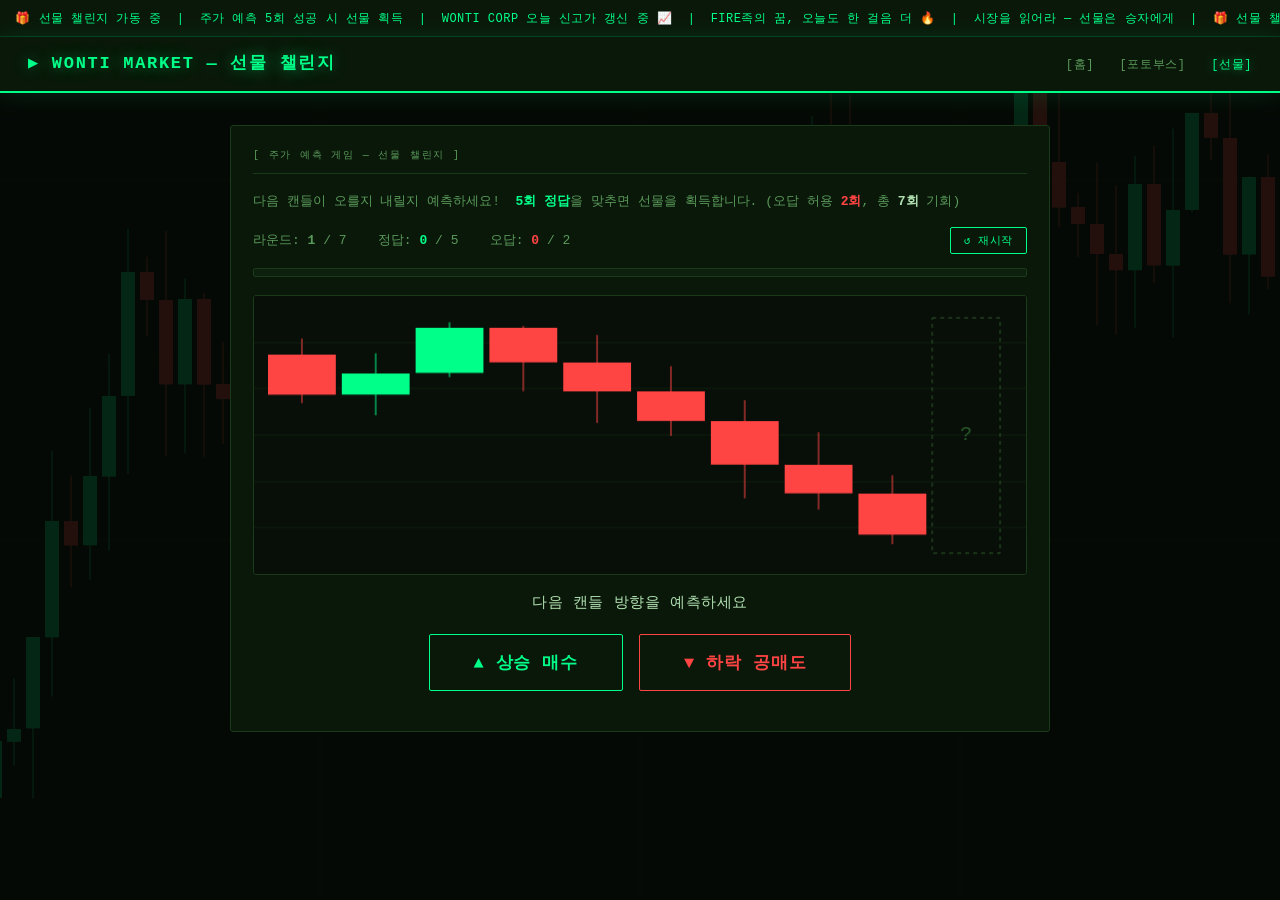
==== gift.html @ 6cebcbec "Add HBD-Wonti birthday website with stock chart theme Three pages: countdown/birthday celebration, p" ====
<!DOCTYPE html>
<html lang="ko">
<head>
  <meta charset="UTF-8">
  <meta name="viewport" content="width=device-width, initial-scale=1.0">
  <title>WONTI MARKET — 주가 예측 챌린지</title>
  <link rel="stylesheet" href="css/style.css">
</head>
<body>

<canvas id="bgChart" style="position:fixed;top:0;left:0;width:100vw;height:100vh;z-index:0;opacity:0.12;pointer-events:none;display:block;"></canvas>

<div class="ticker-wrap" style="position:relative;z-index:10;">
  <span class="ticker-content">
    &nbsp;&nbsp;🎁 선물 챌린지 가동 중 &nbsp;|&nbsp;
    주가 예측 5회 성공 시 선물 획득 &nbsp;|&nbsp;
    WONTI CORP 오늘 신고가 갱신 중 📈 &nbsp;|&nbsp;
    FIRE족의 꿈, 오늘도 한 걸음 더 🔥 &nbsp;|&nbsp;
    시장을 읽어라 — 선물은 승자에게 &nbsp;|&nbsp;
    🎁 선물 챌린지 가동 중 &nbsp;|&nbsp;
  </span>
</div>

<header class="site-header" style="position:relative;z-index:10;">
  <div class="logo">▶ WONTI MARKET — 선물 챌린지</div>
  <nav class="site-nav">
    <a href="index.html">[홈]</a>
    <a href="photo.html">[포토부스]</a>
    <a href="gift.html" class="active">[선물]</a>
  </nav>
</header>

<main class="main" style="position:relative;z-index:1;">

  <div class="panel">
    <div class="panel-title">[ 주가 예측 게임 — 선물 챌린지 ]</div>
    <p style="color:var(--text-dim);font-size:13px;margin-bottom:16px;">
      다음 캔들이 오를지 내릴지 예측하세요!&nbsp;
      <strong style="color:var(--green)">5회 정답</strong>을 맞추면 선물을 획득합니다.
      (오답 허용 <strong style="color:var(--red)">2회</strong>, 총 <strong style="color:var(--text)">7회</strong> 기회)
    </p>

    <div class="game-header">
      <div class="game-score">
        라운드:&nbsp;<strong id="roundNum">1</strong>&nbsp;/&nbsp;7&nbsp;&nbsp;&nbsp;
        정답:&nbsp;<strong class="score-correct" id="scoreCorrect">0</strong>&nbsp;/&nbsp;5&nbsp;&nbsp;&nbsp;
        오답:&nbsp;<strong class="score-wrong" id="scoreWrong">0</strong>&nbsp;/&nbsp;2
      </div>
      <button class="btn btn-green" id="btnRestart" style="font-size:11px;padding:5px 13px;">↺ 재시작</button>
    </div>

    <div class="progress-bar-wrap">
      <div class="progress-bar-fill" id="progressFill" style="width:0%;"></div>
    </div>

    <div class="game-chart-wrap">
      <canvas id="gameChart"></canvas>
      <div id="resultOverlay" class="game-result-overlay"></div>
    </div>

    <div class="game-question">다음 캔들 방향을 예측하세요</div>
    <div class="game-buttons">
      <button id="btnUp"   class="btn btn-up">▲ 상승 매수</button>
      <button id="btnDown" class="btn btn-down">▼ 하락 공매도</button>
    </div>

  </div>

</main>

<!-- WIN SCREEN -->
<div id="winScreen" class="screen-overlay">
  <div class="win-content">
    <div class="win-title">🎉 축하해, 원태야!</div>
    <div class="gift-box">🎁</div>
    <div class="win-message">주가 예측 챌린지 성공!</div>
    <div class="gift-reveal">
      ✨ 선물이 도착했습니다 ✨<br>
      <span style="font-size:52px;display:inline-block;margin:8px 0;animation:giftPop 0.7s 0.8s cubic-bezier(0.34,1.56,0.64,1) both;">🌸</span><br>
      <strong style="font-size:20px;color:var(--yellow);">향수</strong><br>
      <span style="font-size:12px;color:var(--text-dim);margin-top:6px;display:block;">서프라이즈 선물 — 직접 확인해보세요!</span>
    </div>
    <p style="font-size:12px;color:var(--text-dim);margin-bottom:20px;">
      오늘 WONTI 수익률: +∞% &nbsp;|&nbsp; FIRE족 달성 한 걸음 더 🔥
    </p>
    <button id="btnWinRestart" class="btn btn-green btn-lg">↺ 다시 하기</button>
  </div>
</div>

<!-- LOSE SCREEN -->
<div id="loseScreen" class="screen-overlay">
  <div class="win-content">
    <div class="lose-title">📉 장이 급락했습니다!</div>
    <div class="lose-icon">😤</div>
    <p class="lose-msg">
      예측 실패! 하지만 괜찮아.<br>
      FIRE족은 손절도 빠르게 하는 법이지!<br>
      <span style="font-size:12px;">다시 도전해서 선물을 쟁취하자!</span>
    </p>
    <button id="btnRetry" class="btn btn-red btn-lg">↺ 다시 도전</button>
  </div>
</div>

<script src="js/chart-bg.js"></script>
<script src="js/game.js"></script>
</body>
</html>
---- css/style.css ----
:root {
  --bg: #050a05;
  --panel: #0a180a;
  --panel-alt: #0d1f0d;
  --border: #1a3a1a;
  --green: #00ff88;
  --green-dim: #00aa55;
  --green-dark: #003a1a;
  --red: #ff4444;
  --yellow: #ffdd44;
  --text: #b0e0b0;
  --text-dim: #5a9a5a;
  --glow-sm: 0 0 8px rgba(0,255,136,0.5);
  --glow-md: 0 0 15px rgba(0,255,136,0.4), 0 0 30px rgba(0,255,136,0.2);
  --glow-lg: 0 0 20px rgba(0,255,136,0.7), 0 0 40px rgba(0,255,136,0.4), 0 0 60px rgba(0,255,136,0.15);
}

* { margin:0; padding:0; box-sizing:border-box; }
html { scroll-behavior:smooth; }

body {
  background: var(--bg);
  color: var(--text);
  font-family: 'Courier New', Courier, monospace;
  min-height: 100vh;
  overflow-x: hidden;
  line-height: 1.5;
}

/* TICKER */
.ticker-wrap {
  background: var(--panel);
  border-bottom: 1px solid var(--green-dark);
  padding: 6px 0;
  overflow: hidden;
}
.ticker-content {
  display: inline-block;
  white-space: nowrap;
  color: var(--green);
  font-size: 12px;
  letter-spacing: 0.04em;
  animation: tickerMove 45s linear infinite;
}
@keyframes tickerMove {
  0%   { transform: translateX(100vw); }
  100% { transform: translateX(-100%); }
}

/* HEADER */
.site-header {
  background: var(--panel);
  border-bottom: 2px solid var(--green);
  padding: 14px 28px;
  display: flex;
  align-items: center;
  justify-content: space-between;
  box-shadow: 0 2px 24px rgba(0,255,136,0.12);
}
.logo {
  font-size: 17px;
  font-weight: bold;
  color: var(--green);
  text-shadow: var(--glow-md);
  letter-spacing: 0.1em;
}
.site-nav a {
  color: var(--text-dim);
  text-decoration: none;
  font-size: 12px;
  margin-left: 16px;
  letter-spacing: 0.05em;
  transition: color 0.2s, text-shadow 0.2s;
}
.site-nav a:hover, .site-nav a.active {
  color: var(--green);
  text-shadow: var(--glow-sm);
}

/* MAIN */
.main {
  max-width: 860px;
  margin: 0 auto;
  padding: 32px 20px 64px;
}

/* PANEL */
.panel {
  background: var(--panel);
  border: 1px solid var(--border);
  border-radius: 3px;
  padding: 22px;
  margin-bottom: 18px;
}
.panel-title {
  font-size: 10px;
  color: var(--text-dim);
  letter-spacing: 0.18em;
  text-transform: uppercase;
  border-bottom: 1px solid var(--border);
  padding-bottom: 10px;
  margin-bottom: 18px;
}
.panel-glow {
  border-color: var(--green);
  box-shadow: 0 0 24px rgba(0,255,136,0.1), inset 0 0 40px rgba(0,255,136,0.03);
}

/* BIRTHDAY HERO */
.birthday-hero { text-align:center; padding:30px 16px; }
.birthday-title {
  font-size: clamp(26px, 6vw, 50px);
  color: var(--green);
  text-shadow: var(--glow-lg);
  letter-spacing: 0.05em;
  margin-bottom: 14px;
  animation: titlePulse 2.5s ease-in-out infinite;
}
@keyframes titlePulse {
  0%,100% { text-shadow: var(--glow-lg); }
  50%      { text-shadow: 0 0 30px rgba(0,255,136,0.95), 0 0 60px rgba(0,255,136,0.6), 0 0 100px rgba(0,255,136,0.3); }
}
.birthday-sub   { font-size:15px; color:var(--text); margin-bottom:10px; }
.birthday-price { font-size:18px; color:var(--green); text-shadow:var(--glow-sm); font-weight:bold; }

/* STATS */
.stats-grid {
  display: grid;
  grid-template-columns: repeat(4, 1fr);
  gap: 10px;
}
@media (max-width:580px) { .stats-grid { grid-template-columns: repeat(2,1fr); } }
.stat {
  text-align: center;
  padding: 14px 8px;
  background: var(--panel-alt);
  border: 1px solid var(--border);
  border-radius: 2px;
}
.stat-label { font-size:10px; color:var(--text-dim); letter-spacing:0.14em; text-transform:uppercase; margin-bottom:6px; }
.stat-value { font-size:17px; font-weight:bold; }
.stat-value.green { color:var(--green); }

/* NAV CARDS */
.nav-cards { display:grid; grid-template-columns:1fr 1fr; gap:14px; }
@media (max-width:460px) { .nav-cards { grid-template-columns:1fr; } }
.nav-card {
  display:block; text-decoration:none; color:inherit;
  background: var(--panel-alt);
  border: 1px solid var(--border);
  border-radius: 3px;
  padding: 26px 18px;
  text-align: center;
  transition: all 0.22s;
}
.nav-card:hover { border-color:var(--green); box-shadow:0 0 22px rgba(0,255,136,0.18); transform:translateY(-2px); }
.nav-card-gift:hover { border-color:var(--yellow); box-shadow:0 0 22px rgba(255,221,68,0.18); }
.nav-card-icon  { font-size:34px; margin-bottom:10px; }
.nav-card-title { font-size:14px; font-weight:bold; color:var(--green); margin-bottom:6px; }
.nav-card-gift .nav-card-title { color:var(--yellow); }
.nav-card-desc  { font-size:11px; color:var(--text-dim); }

/* COUNTDOWN */
.countdown-wrap {
  display:flex; justify-content:center; align-items:flex-start;
  gap:6px; flex-wrap:wrap; padding:16px 0;
}
.cd-item { text-align:center; }
.cd-value {
  font-size: clamp(40px, 9vw, 76px);
  font-weight:bold; color:var(--green);
  text-shadow: var(--glow-md);
  letter-spacing:0.04em; display:block;
  min-width:1.6ch;
}
.cd-label { font-size:10px; color:var(--text-dim); letter-spacing:0.18em; text-transform:uppercase; margin-top:4px; }
.cd-sep {
  font-size: clamp(36px, 8vw, 64px);
  color: var(--green-dim); line-height:1.1;
  padding-top: 4px;
}

/* BUTTONS */
.btn {
  display:inline-flex; align-items:center; justify-content:center; gap:6px;
  padding:11px 24px;
  border:1px solid; border-radius:2px;
  font-family:'Courier New', monospace; font-size:13px;
  letter-spacing:0.05em; cursor:pointer;
  transition:all 0.18s; text-decoration:none; background:transparent;
}
.btn-green { border-color:var(--green); color:var(--green); }
.btn-green:hover, .btn-green:focus { background:rgba(0,255,136,0.13); box-shadow:var(--glow-sm); outline:none; }
.btn-red   { border-color:var(--red);   color:var(--red); }
.btn-red:hover,   .btn-red:focus   { background:rgba(255,68,68,0.13);   box-shadow:0 0 8px rgba(255,68,68,0.5); outline:none; }
.btn-yellow { border-color:var(--yellow); color:var(--yellow); }
.btn-yellow:hover, .btn-yellow:focus { background:rgba(255,221,68,0.13); box-shadow:0 0 8px rgba(255,221,68,0.5); outline:none; }
.btn-lg { padding:15px 38px; font-size:15px; }
.btn-xl { padding:20px 56px; font-size:18px; font-weight:bold; }
.btn:disabled { opacity:0.38; cursor:not-allowed; pointer-events:none; }

/* PHOTO BOOTH */
.photo-area { display:grid; grid-template-columns:1fr 1fr; gap:18px; align-items:start; }
@media (max-width:600px) { .photo-area { grid-template-columns:1fr; } }

.webcam-frame {
  position:relative; background:#000;
  border:2px solid var(--green); border-radius:3px;
  overflow:hidden; box-shadow:var(--glow-sm);
}
.webcam-frame video {
  width:100%; display:block; aspect-ratio:4/3; object-fit:cover; background:#001a00;
}
#videoOverlay {
  position:absolute; top:0; left:0; width:100%; height:100%;
  pointer-events:none; display:block;
}
.webcam-label {
  position:absolute; top:8px; left:8px;
  font-size:10px; color:var(--green); background:rgba(0,0,0,0.7);
  padding:2px 7px; letter-spacing:0.1em;
}
.rec-indicator {
  position:absolute; top:8px; right:8px;
  font-size:10px; color:var(--red); background:rgba(0,0,0,0.7);
  padding:2px 7px; animation:recBlink 1s step-start infinite;
}
@keyframes recBlink { 0%,100%{opacity:1} 50%{opacity:0} }
.webcam-controls { display:flex; gap:10px; margin-top:12px; justify-content:center; }
.no-webcam-msg { color:var(--red); text-align:center; padding:36px 16px; font-size:13px; line-height:1.8; }

.photo-gallery { display:flex; flex-direction:column; gap:14px; max-height:500px; overflow-y:auto; }
.photo-gallery::-webkit-scrollbar { width:4px; }
.photo-gallery::-webkit-scrollbar-thumb { background:var(--green-dark); }

.polaroid {
  background:#0a150a; border:1px solid var(--border);
  padding:8px 8px 28px;
  animation:fadeSlideIn 0.4s ease;
}
@keyframes fadeSlideIn { from{opacity:0;transform:translateY(-8px)} to{opacity:1;transform:translateY(0)} }
.polaroid img { width:100%; display:block; border:1px solid var(--green-dark); }
.polaroid-label { text-align:center; font-size:10px; color:var(--text-dim); margin-top:7px; letter-spacing:0.04em; }
.polaroid-controls { display:flex; justify-content:center; margin-top:7px; }

/* GAME */
.game-header { display:flex; justify-content:space-between; align-items:center; margin-bottom:14px; flex-wrap:wrap; gap:8px; }
.game-score { font-size:13px; color:var(--text-dim); }
.score-correct { color:var(--green); font-weight:bold; }
.score-wrong   { color:var(--red);   font-weight:bold; }

.progress-bar-wrap {
  background:var(--panel-alt); border:1px solid var(--border);
  border-radius:2px; height:9px; overflow:hidden; margin-bottom:18px;
}
.progress-bar-fill {
  height:100%; background:var(--green);
  box-shadow:0 0 6px var(--green);
  transition:width 0.4s ease; border-radius:2px;
}

.game-chart-wrap { position:relative; margin-bottom:18px; }
#gameChart { width:100%; height:280px; display:block; border:1px solid var(--border); border-radius:3px; }

.game-result-overlay {
  position:absolute; top:50%; left:50%;
  transform:translate(-50%,-50%);
  font-size:32px; font-weight:bold;
  text-shadow:0 0 20px currentColor;
  pointer-events:none; opacity:0;
  transition:opacity 0.15s; letter-spacing:0.08em;
  background:rgba(5,10,5,0.75); padding:10px 24px; border-radius:3px;
}
.game-result-overlay.show { opacity:1; }
.game-result-overlay.correct { color:var(--green); }
.game-result-overlay.wrong   { color:var(--red); }

.game-question { text-align:center; font-size:15px; color:var(--text); margin-bottom:18px; letter-spacing:0.04em; }
.game-buttons  { display:flex; justify-content:center; gap:16px; margin-bottom:18px; flex-wrap:wrap; }
.btn-up   { border-color:var(--green); color:var(--green); font-size:17px; padding:16px 44px; font-weight:bold; }
.btn-down { border-color:var(--red);   color:var(--red);   font-size:17px; padding:16px 44px; font-weight:bold; }
.btn-up:hover   { background:rgba(0,255,136,0.13); box-shadow:var(--glow-sm); }
.btn-down:hover { background:rgba(255,68,68,0.13); box-shadow:0 0 8px rgba(255,68,68,0.5); }

/* WIN / LOSE SCREENS */
.screen-overlay {
  display:none; position:fixed; inset:0;
  background:rgba(5,10,5,0.94); z-index:200;
  align-items:center; justify-content:center;
}
.screen-overlay.show { display:flex; animation:fadeIn 0.5s ease; }
@keyframes fadeIn { from{opacity:0} to{opacity:1} }

.win-content { text-align:center; max-width:500px; padding:24px; }
.win-title {
  font-size:clamp(28px,6vw,42px); color:var(--green);
  text-shadow:var(--glow-lg); margin-bottom:14px;
  animation:titlePulse 2.5s ease-in-out infinite;
}
.gift-box {
  font-size:80px; display:inline-block; margin:14px 0;
  animation:giftPop 0.7s cubic-bezier(0.34,1.56,0.64,1) both;
}
@keyframes giftPop { from{transform:scale(0) rotate(-15deg);opacity:0} to{transform:scale(1) rotate(0);opacity:1} }
.win-message { font-size:17px; color:var(--text); margin-bottom:8px; }
.gift-reveal {
  font-size:15px; color:var(--yellow);
  text-shadow:0 0 10px rgba(255,221,68,0.5);
  margin:14px 0 22px; line-height:2;
  animation:revealPop 0.7s 0.7s ease both;
}
@keyframes revealPop { from{opacity:0;transform:scale(0.85)} to{opacity:1;transform:scale(1)} }

.lose-title { font-size:28px; color:var(--red); text-shadow:0 0 10px rgba(255,68,68,0.5); margin-bottom:14px; }
.lose-icon  { font-size:60px; margin:14px 0; }
.lose-msg   { font-size:14px; color:var(--text-dim); margin-bottom:22px; line-height:1.8; }

/* UTILS */
.hidden        { display:none !important; }
.text-center   { text-align:center; }
.mt-8  { margin-top:8px; }
.mt-12 { margin-top:12px; }
.mt-16 { margin-top:16px; }

::-webkit-scrollbar { width:6px; }
::-webkit-scrollbar-track { background:var(--bg); }
::-webkit-scrollbar-thumb { background:var(--green-dark); border-radius:3px; }

.confetti-particle { position:fixed; pointer-events:none; z-index:9999; }
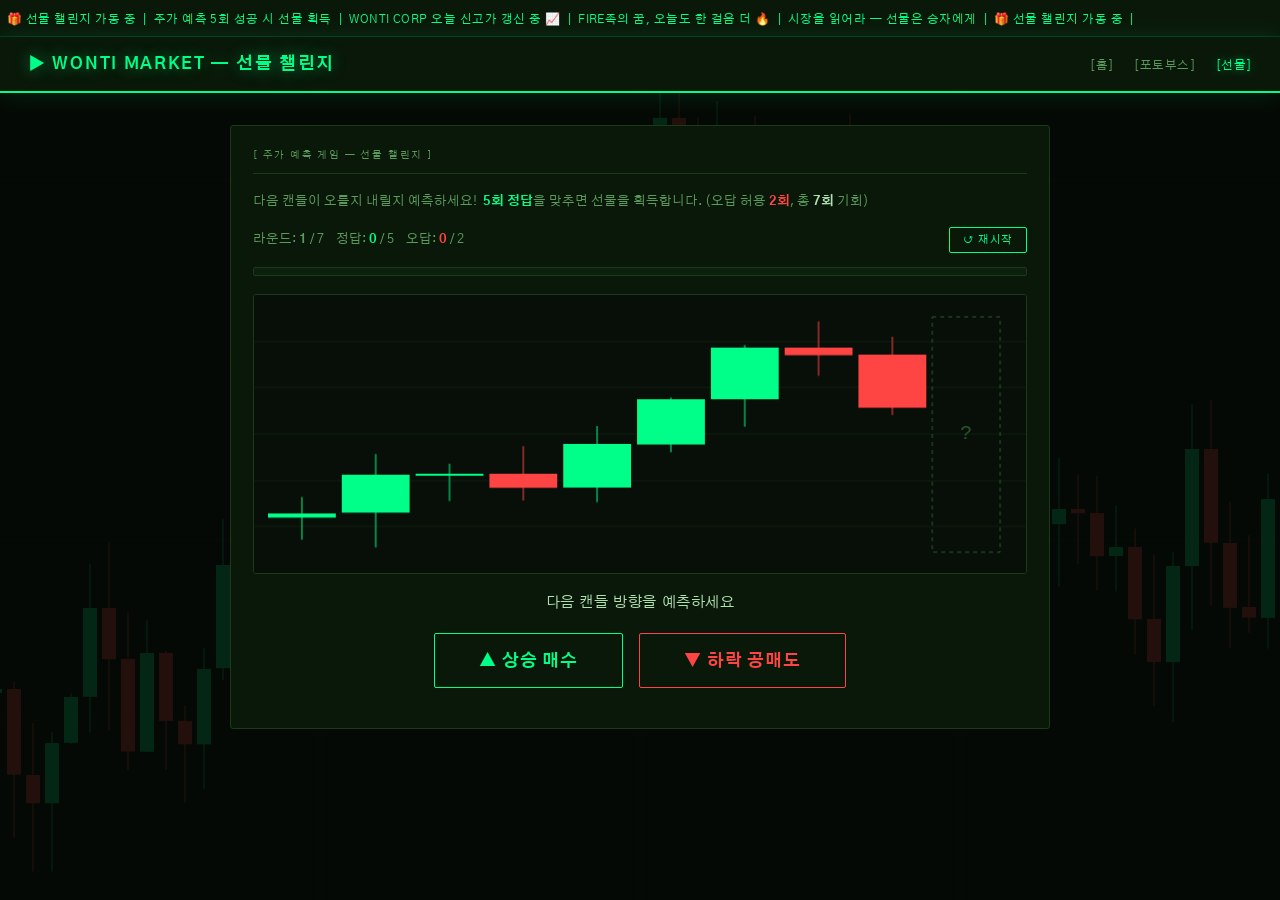
==== commit 5ede01ab: "Apply Gothic A1 Korean font via Google Fonts Co-Authored-By: Claude Sonnet 4.6 <noreply@anthropic.co" ====
--- a/gift.html
+++ b/gift.html
@@ -4,6 +4,9 @@
   <meta charset="UTF-8">
   <meta name="viewport" content="width=device-width, initial-scale=1.0">
   <title>WONTI MARKET — 주가 예측 챌린지</title>
+  <link rel="preconnect" href="https://fonts.googleapis.com">
+  <link rel="preconnect" href="https://fonts.gstatic.com" crossorigin>
+  <link href="https://fonts.googleapis.com/css2?family=Gothic+A1&display=swap" rel="stylesheet">
   <link rel="stylesheet" href="css/style.css">
 </head>
 <body>
--- a/css/style.css
+++ b/css/style.css
@@ -21,7 +21,7 @@
 body {
   background: var(--bg);
   color: var(--text);
-  font-family: 'Courier New', Courier, monospace;
+  font-family: 'Gothic A1', 'Courier New', Courier, monospace;
   min-height: 100vh;
   overflow-x: hidden;
   line-height: 1.5;
@@ -185,7 +185,7 @@
   display:inline-flex; align-items:center; justify-content:center; gap:6px;
   padding:11px 24px;
   border:1px solid; border-radius:2px;
-  font-family:'Courier New', monospace; font-size:13px;
+  font-family:'Gothic A1', 'Courier New', monospace; font-size:13px;
   letter-spacing:0.05em; cursor:pointer;
   transition:all 0.18s; text-decoration:none; background:transparent;
 }
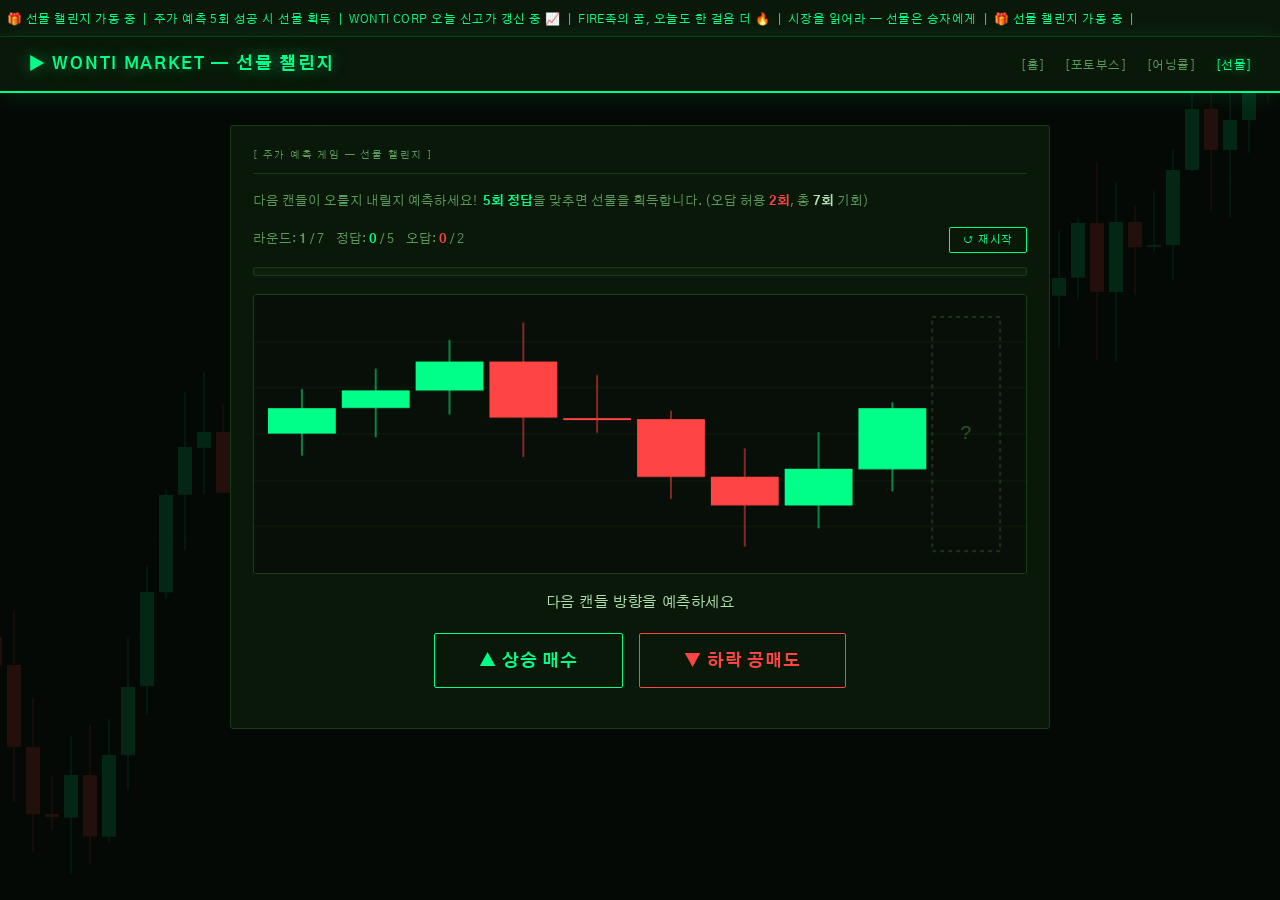
==== commit 5fd083e3: "Add earnings call letter page and update navigation Co-Authored-By: Claude Sonnet 4.6 <noreply@anthr" ====
--- a/gift.html
+++ b/gift.html
@@ -29,6 +29,7 @@
   <nav class="site-nav">
     <a href="index.html">[홈]</a>
     <a href="photo.html">[포토부스]</a>
+    <a href="letter.html">[어닝콜]</a>
     <a href="gift.html" class="active">[선물]</a>
   </nav>
 </header>
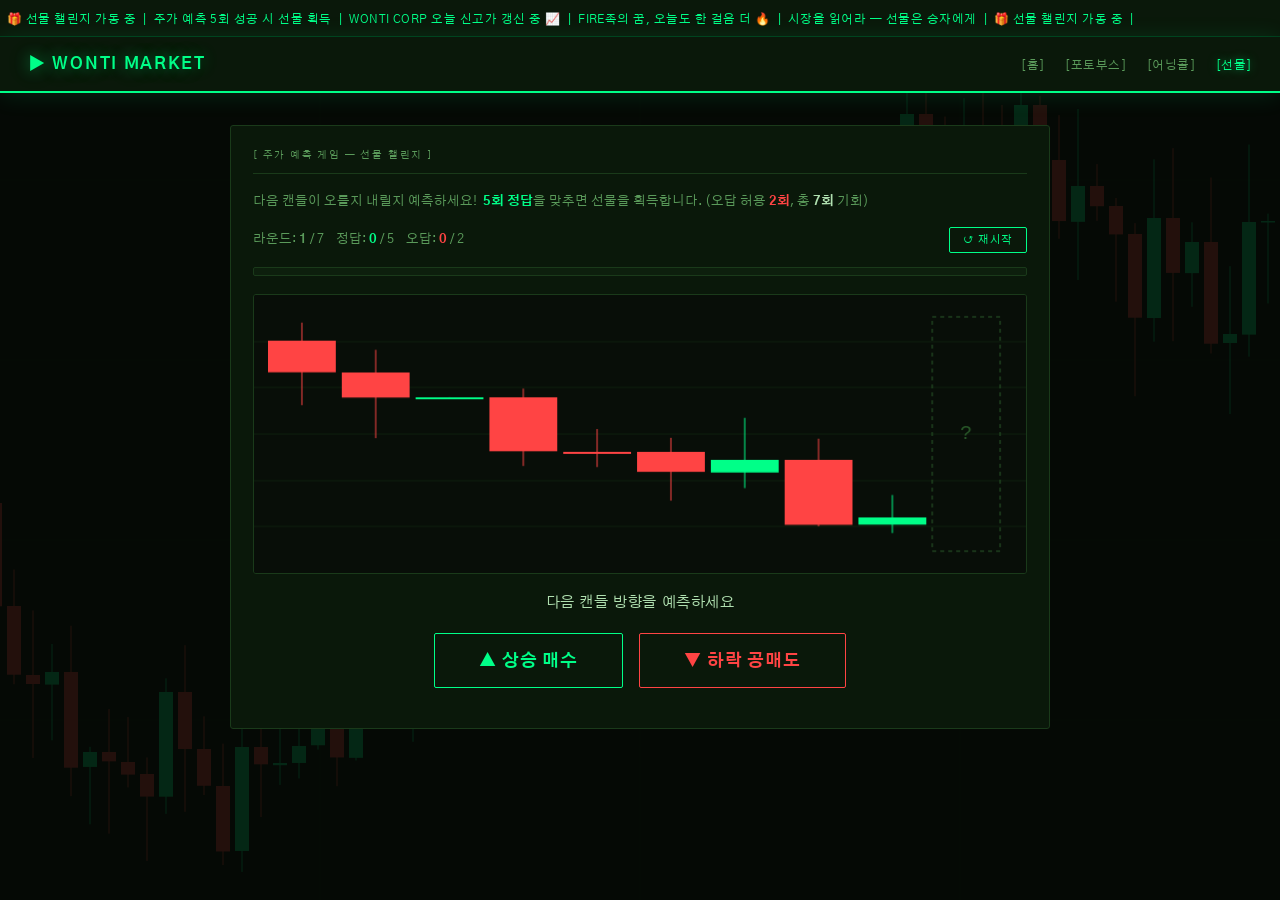
==== commit fb769b13: "Fix nav overflow on small screens and shorten gift page logo Co-Authored-By: Claude Sonnet 4.6 <nore" ====
--- a/gift.html
+++ b/gift.html
@@ -25,7 +25,7 @@
 </div>
 
 <header class="site-header" style="position:relative;z-index:10;">
-  <div class="logo">▶ WONTI MARKET — 선물 챌린지</div>
+  <div class="logo">▶ WONTI MARKET</div>
   <nav class="site-nav">
     <a href="index.html">[홈]</a>
     <a href="photo.html">[포토부스]</a>
--- a/css/style.css
+++ b/css/style.css
@@ -77,6 +77,13 @@
   text-shadow: var(--glow-sm);
 }
 
+@media (max-width: 720px) {
+  .site-header { flex-wrap: wrap; gap: 6px; padding: 10px 16px; }
+  .logo { font-size: 13px; }
+  .site-nav { width: 100%; border-top: 1px solid var(--green-dark); padding-top: 8px; }
+  .site-nav a { margin-left: 0; margin-right: 14px; font-size: 12px; }
+}
+
 /* MAIN */
 .main {
   max-width: 860px;
